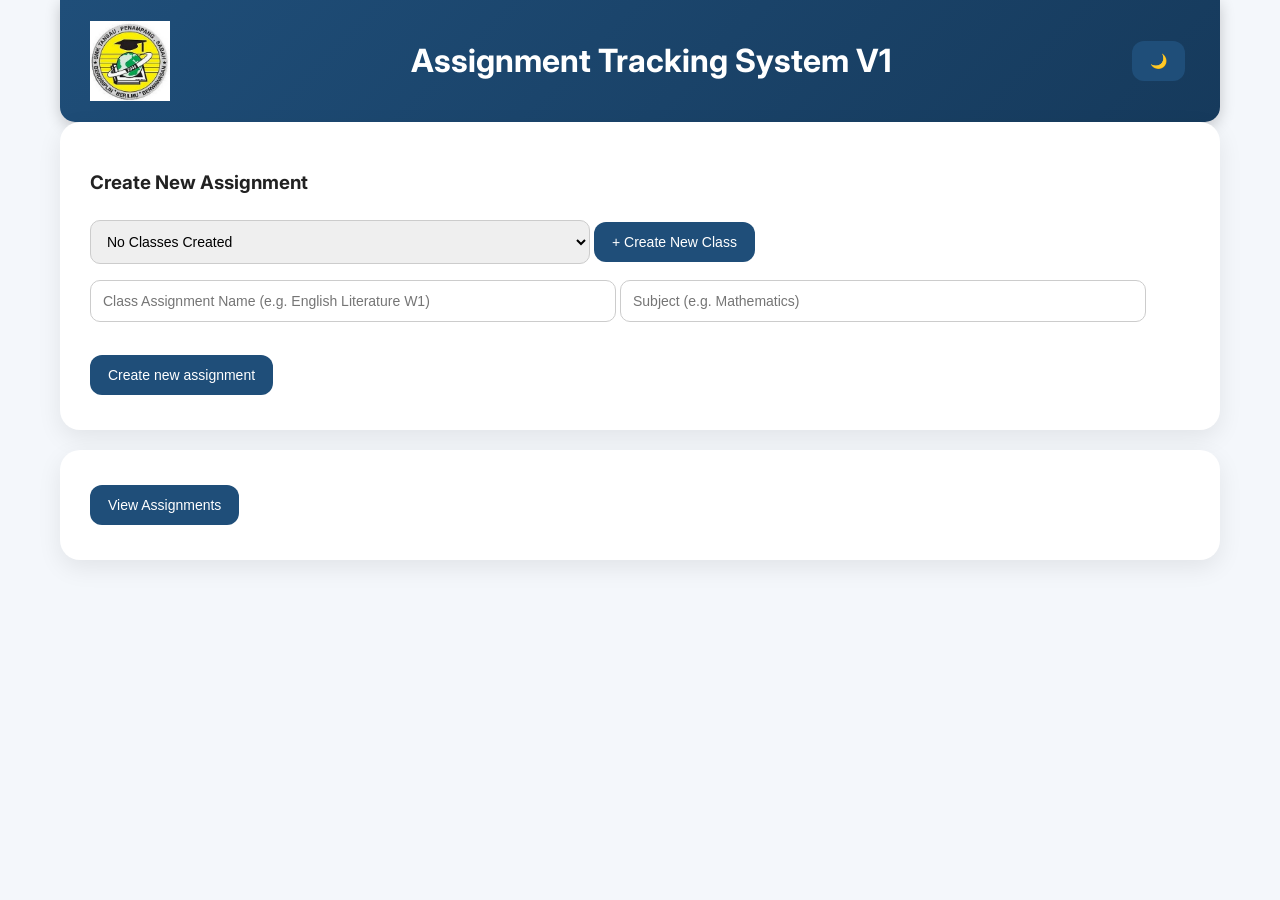
==== index.html @ 65460745 "Add files via upload" ====
<!DOCTYPE HTML>
<html>
<head>
    <link href="https://fonts.googleapis.com/css2?family=Inter:wght@400;600&display=swap" rel="stylesheet">
    <link rel="stylesheet" href="mystyle.css">
    <title>Assignment Tracking System V1</title>
</head>
<body>

<header class="main-header">
    <div class="logo-container">
        <img src="logo.png" alt="School Logo" class="school-logo">
    </div>

    <h1>Assignment Tracking System V1</h1>

    <button onclick="toggleDarkMode()" id="themeToggle">
        🌙
    </button>
</header>

<section>
    <h3>Create New Assignment</h3>

    <select id="classSelect"></select>
    <button onclick="goToClasses()">+ Create New Class</button>
    <input type="text" id="classWork" placeholder="Class Assignment Name (e.g. English Literature W1)">
    <input type="text" id="subjectName" placeholder="Subject (e.g. Mathematics)">
    <br><br>
    <button onclick="createAssignment()">Create new assignment</button>
</section>

<br>

<section>
    <button onclick="viewAssignment()">View Assignments</button>
</section>

<script>
function loadClassesDropdown() {
    const classes = JSON.parse(localStorage.getItem("classes")) || [];
    const select = document.getElementById("classSelect");

    select.innerHTML = "";

    if (classes.length === 0) {
        select.innerHTML = "<option value=''>No Classes Created</option>";
        return;
    }

    classes.forEach(c => {
        const option = document.createElement("option");
        option.value = c.id;
        option.textContent = c.name;
        select.appendChild(option);
    });
}

function createAssignment() {
    const classId = document.getElementById("classSelect").value;
    const classWork = document.getElementById("classWork").value.trim();
    const subject = document.getElementById("subjectName").value.trim();

    if (!classId || !classWork || !subject) {
        alert("Please complete all fields");
        return;
    }

    const classes = JSON.parse(localStorage.getItem("classes")) || [];
    const selectedClass = classes.find(c => c.id === classId);

    const studentObjects = selectedClass.students.map(name => ({
        name,
        submitted: false
    }));

    const newAssignment = {
        id: "a_" + Date.now(),
        classId: selectedClass.id,
        className: selectedClass.name,
        title: classWork,
        subject,
        dateCreated: new Date().toLocaleDateString(),
        students: studentObjects
    };

    const assignments = JSON.parse(localStorage.getItem("assignments")) || [];
    assignments.push(newAssignment);
    localStorage.setItem("assignments", JSON.stringify(assignments));

    window.location.href = `assignment.html?id=${newAssignment.id}`;
}

function goToClasses() {
    window.location.href = "classes.html";
}

function viewAssignment() {
        window.location.href = "view.html";
}

function toggleDarkMode() {

    const body = document.body;

        if (body.classList.contains("dark")) {
            body.classList.remove("dark");
            body.classList.add("light");
            localStorage.setItem("theme", "light");
        } else {
            body.classList.remove("light");
            body.classList.add("dark");
            localStorage.setItem("theme", "dark");
        }
    }

    function loadTheme() {
        const theme = localStorage.getItem("theme") || "light";
        document.body.classList.add(theme);
    }

loadTheme();

loadClassesDropdown();
</script>

</body>
</html>
---- mystyle.css ----
/* =========================
   GLOBAL LAYOUT
========================= */

body {
    font-family: 'Inter', sans-serif;
    margin: 0;
    padding: 0;
    transition: background-color 0.3s, color 0.3s;
}

/* Main content container */
body > section,
body > header {
    max-width: 1100px;
    margin: auto;
}

/* =========================
   LIGHT / DARK MODE
========================= */

body.light {
    background-color: #f4f7fb;
    color: #222;
}

body.dark {
    background-color: #121212;
    color: #f5f5f5;
}

/* =========================
   HEADER
========================= */

header {
    display: flex;
    justify-content: space-between;
    align-items: center;
    background: linear-gradient(135deg, #1f4e79, #163a5c);
    color: white;
    padding: 20px 30px;
    border-radius: 0 0 15px 15px;
    box-shadow: 0 4px 15px rgba(0,0,0,0.2);
}

.logo-container {
    display: flex;
    align-items: center;
    gap: 15px;
}

.school-logo {
    width: 80px;
    height: 80px;
    object-fit: contain;
}

/* =========================
   SECTIONS (Cards)
========================= */

section {
    background-color: white;
    padding: 30px;
    margin: 30px auto;
    border-radius: 20px;
    box-shadow: 0 8px 25px rgba(0,0,0,0.08);
    transition: 0.3s;
}

body.dark section {
    background-color: #1e1e1e;
}

/* =========================
   INPUTS
========================= */

input, select {
    padding: 12px;
    margin: 8px 0;
    border-radius: 10px;
    border: 1px solid #ccc;
    font-size: 14px;
    width: 100%;
    max-width: 500px;
}

body.dark input,
body.dark select {
    background-color: #2a2a2a;
    color: white;
    border: 1px solid #444;
}

/* =========================
   BUTTONS
========================= */

button {
    background-color: #1f4e79;
    color: white;
    border: none;
    padding: 12px 18px;
    border-radius: 12px;
    font-size: 14px;
    cursor: pointer;
    transition: all 0.2s ease;
    margin: 5px 5px 5px 0;
}

button:hover {
    background-color: #163a5c;
    transform: translateY(-2px);
    box-shadow: 0 5px 15px rgba(0,0,0,0.2);
}

/* Danger button style */
button.danger {
    background-color: #c0392b;
}

button.danger:hover {
    background-color: #922b21;
}

/* =========================
   TABLES
========================= */

table {
    width: 100%;
    border-collapse: collapse;
    margin-top: 20px;
    font-size: 14px;
}

th {
    background-color: #1f4e79;
    color: white;
    padding: 12px;
    text-align: center;
}

td {
    padding: 10px;
    text-align: center;
}

table, th, td {
    border: 1px solid #ddd;
}

body.dark table,
body.dark th,
body.dark td {
    border-color: #444;
}

tr:nth-child(even) {
    background-color: #f2f2f2;
}

body.dark tr:nth-child(even) {
    background-color: #2a2a2a;
}

/* =========================
   PROGRESS BAR
========================= */

.progress-container {
    background: #ddd;
    border-radius: 15px;
    height: 12px;
    margin-top: 6px;
}

.progress-bar {
    background: #1f4e79;
    height: 12px;
    border-radius: 15px;
    transition: width 0.4s ease;
}

/* =========================
   RESPONSIVE
========================= */

@media (max-width: 768px) {

    header {
        flex-direction: column;
        gap: 10px;
        text-align: center;
    }

    section {
        margin: 15px;
        padding: 20px;
    }

    input, select {
        max-width: 100%;
    }

    button {
        width: 100%;
    }
}
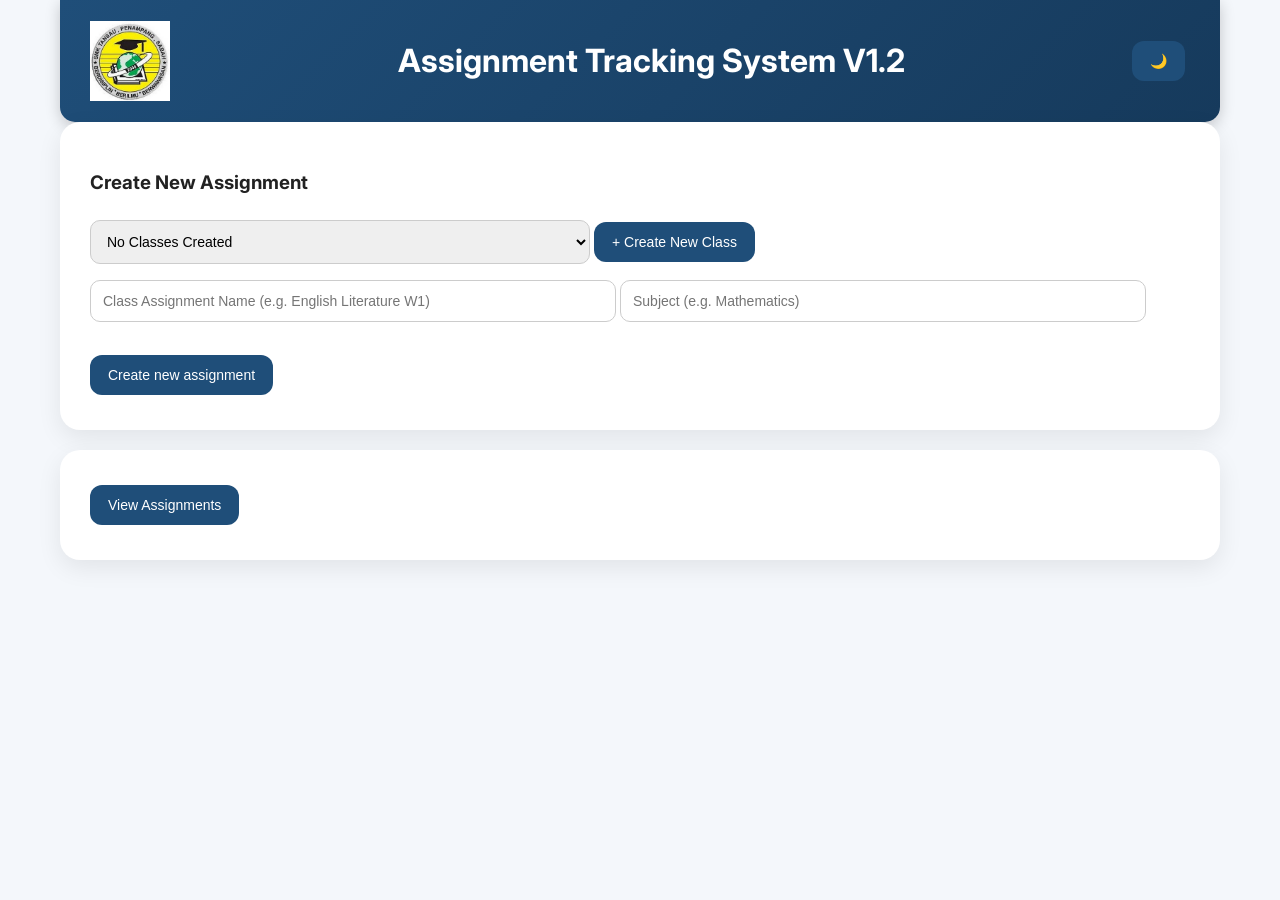
==== commit 163f0fe8: "Update index.html to version 1.2" ====
--- a/index.html
+++ b/index.html
@@ -3,7 +3,7 @@
 <head>
     <link href="https://fonts.googleapis.com/css2?family=Inter:wght@400;600&display=swap" rel="stylesheet">
     <link rel="stylesheet" href="mystyle.css">
-    <title>Assignment Tracking System V1</title>
+    <title>Assignment Tracking System V1.2</title>
 </head>
 <body>
 
@@ -12,7 +12,7 @@
         <img src="logo.png" alt="School Logo" class="school-logo">
     </div>
 
-    <h1>Assignment Tracking System V1</h1>
+    <h1>Assignment Tracking System V1.2</h1>
 
     <button onclick="toggleDarkMode()" id="themeToggle">
         🌙
@@ -126,3 +126,4 @@
 
 </body>
 </html>
+
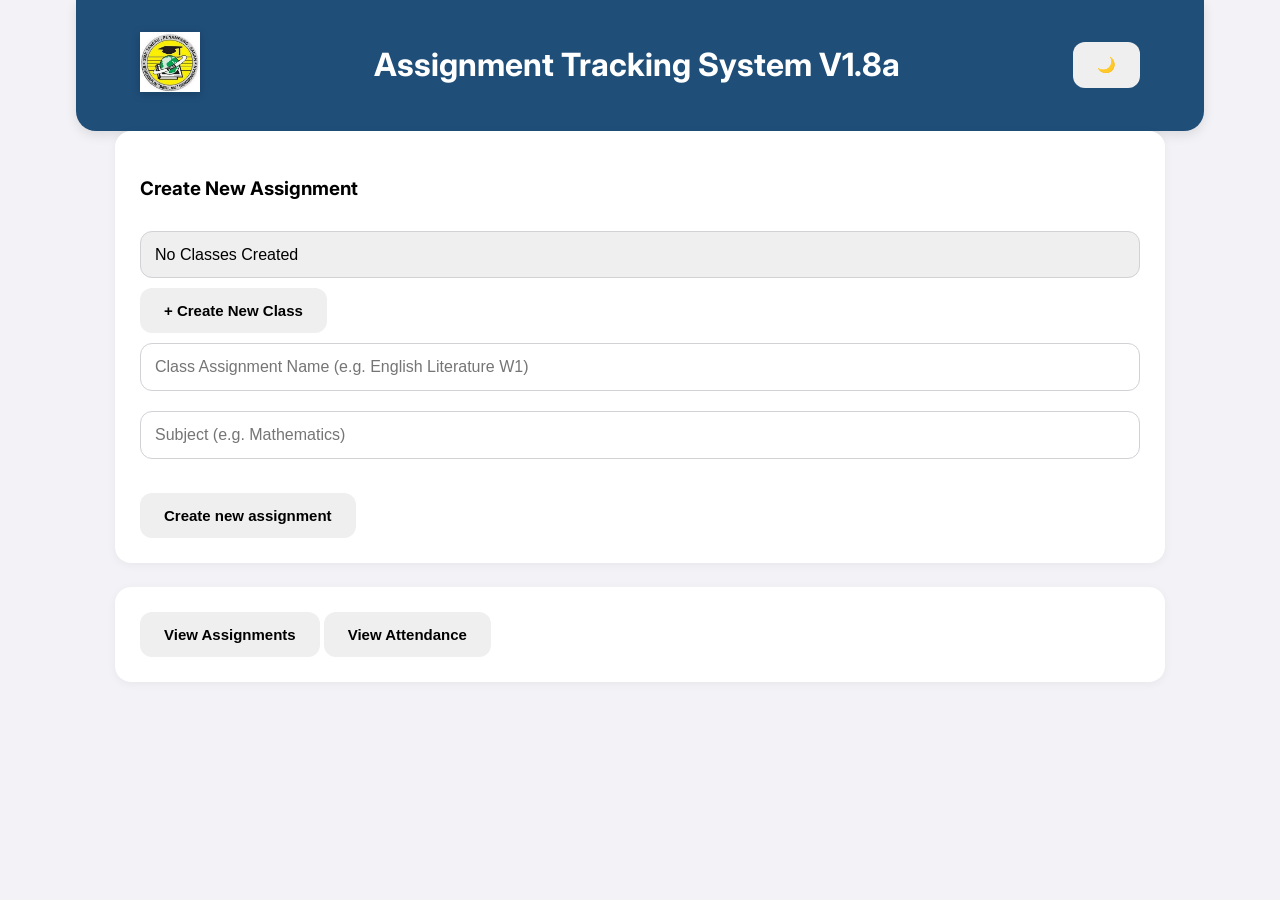
==== commit 54a91cde: "Updated the version number in the index.html file to reflect the current version of the Assignment T" ====
--- a/index.html
+++ b/index.html
@@ -2,8 +2,8 @@
 <html>
 <head>
     <link href="https://fonts.googleapis.com/css2?family=Inter:wght@400;600&display=swap" rel="stylesheet">
-    <link rel="stylesheet" href="mystyle.css">
-    <title>Assignment Tracking System V1.2</title>
+    <link rel="stylesheet" href="mystyle.css?v=1">
+    <title>Assignment Tracking System V1.8a</title>
 </head>
 <body>
 
@@ -12,7 +12,7 @@
         <img src="logo.png" alt="School Logo" class="school-logo">
     </div>
 
-    <h1>Assignment Tracking System V1.2</h1>
+    <h1>Assignment Tracking System V1.8a</h1>
 
     <button onclick="toggleDarkMode()" id="themeToggle">
         🌙
@@ -34,6 +34,7 @@
 
 <section>
     <button onclick="viewAssignment()">View Assignments</button>
+    <button onclick="viewAttendance()">View Attendance</button>
 </section>
 
 <script>
@@ -54,6 +55,102 @@
         option.textContent = c.name;
         select.appendChild(option);
     });
+}
+
+function createAttendance() {
+    const headClassId = localStorage.getItem("headClassId");
+    const date = document.getElementById("date").value;
+    const isHoliday = document.getElementById("publicHolidayCheckbox").checked;
+
+    if (!date) {
+        alert("Please select a date.");
+        return;
+    }
+
+    if (!headClassId) {
+        alert("Please set head class first.");
+        return;
+    }
+
+    // Load data for validation
+    let attendanceRecords = JSON.parse(localStorage.getItem("attendance")) || [];
+    let holidays = JSON.parse(localStorage.getItem("publicHolidays")) || [];
+
+    // --- CASE 1: USER IS TRYING TO MARK A PUBLIC HOLIDAY ---
+    if (isHoliday) {
+        // Check if ANY class has attendance on this date
+        const attendanceOnThisDate = attendanceRecords.some(a => a.date === date && !a.isPublicHoliday);
+        
+        if (attendanceOnThisDate) {
+            alert("Cannot mark as Public Holiday: Attendance records already exist for this date.");
+            return;
+        }
+
+        if (holidays.includes(date)) {
+            alert("This date is already marked as a Public Holiday.");
+            return;
+        }
+
+        // Save to Holiday list
+        holidays.push(date);
+        localStorage.setItem("publicHolidays", JSON.stringify(holidays));
+
+        // Create a special record in attendance for visibility in viewAttendance.html
+        const holidayRecord = {
+            id: "hol_" + Date.now(),
+            date: date,
+            isPublicHoliday: true
+        };
+        attendanceRecords.push(holidayRecord);
+        localStorage.setItem("attendance", JSON.stringify(attendanceRecords));
+
+        alert("Public Holiday saved successfully.");
+        location.reload(); // Refresh to clear inputs
+        return;
+    }
+
+    // --- CASE 2: USER IS TRYING TO CREATE NORMAL ATTENDANCE ---
+    // Check if the date is a holiday first
+    if (holidays.includes(date)) {
+        alert("Cannot create attendance: This date is a marked Public Holiday. Please delete the holiday first.");
+        return;
+    }
+
+    const classes = JSON.parse(localStorage.getItem("classes")) || [];
+    const selectedClass = classes.find(c => c.id === headClassId);
+
+    // Check if attendance already exists for THIS class on this date
+    const existing = attendanceRecords.find(a =>
+        a.classId === headClassId && a.date === date
+    );
+
+    if (existing) {
+        if (!confirm("Attendance already exists for this class on this date. Edit it?")) return;
+        window.location.href = `attendance.html?id=${existing.id}`;
+        return;
+    }
+
+    // If all checks pass, create the record
+    const students = selectedClass.students.map(name => ({
+        name,
+        present: false,
+        leftEarly: false,
+        reason: ""
+    }));
+
+    const newAttendance = {
+        id: "att_" + Date.now(),
+        classId: headClassId,
+        className: selectedClass.name,
+        date,
+        students,
+        isPublicHoliday: false
+    };
+
+    attendanceRecords.push(newAttendance);
+    localStorage.setItem("attendance", JSON.stringify(attendanceRecords));
+
+    window.location.href = `attendance.html?id=${newAttendance.id}`;
 }
 
 function createAssignment() {
@@ -96,7 +193,114 @@
 }
 
 function viewAssignment() {
-        window.location.href = "view.html";
+    window.location.href = "view.html";
+}
+
+function viewAttendance() {
+    window.location.href = "viewAttendance.html";
+}
+
+function renderHeadClassUI() {
+    const container = document.getElementById("headClassContainer");
+    const classes = JSON.parse(localStorage.getItem("classes")) || [];
+    const headClassId = localStorage.getItem("headClassId");
+
+    container.innerHTML = "";
+
+    // If no classes exist
+    if (classes.length === 0) {
+        container.innerHTML = `
+            <button onclick="window.location.href='classes.html'">
+                Create Class First
+            </button>
+        `;
+        return;
+    }
+
+    // If no head class selected yet
+    if (!headClassId) {
+        container.innerHTML = `
+            <select id="headClassSelect">
+                <option value="">-- Select Attendance Class --</option>
+                ${classes.map(c =>
+                    `<option value="${c.id}">${c.name}</option>`
+                ).join("")}
+                <option value="new">+ Create New Class</option>
+            </select>
+
+            <button onclick="setHeadClassFromDropdown()">
+                Set
+            </button>
+        `;
+        return;
+    }
+
+    // If head class already selected
+    const selected = classes.find(c => c.id === headClassId);
+
+    if (!selected) {
+        localStorage.removeItem("headClassId");
+        renderHeadClassUI();
+        return;
+    }
+
+    container.innerHTML = `
+        <strong>${selected.name}</strong>
+        <button onclick="changeHeadClass()" style="margin-left:10px;">
+            Change
+        </button>
+    `;
+}
+
+function setHeadClassFromDropdown() {
+    const select = document.getElementById("headClassSelect");
+    const selectedValue = select.value;
+
+    if (selectedValue === "new") {
+        window.location.href = "classes.html";
+        return;
+    }
+
+    if (!selectedValue) {
+        alert("Please select a class.");
+        return;
+    }
+
+    localStorage.setItem("headClassId", selectedValue);
+    renderHeadClassUI();
+}
+
+function setHeadClass() {
+    const classes = JSON.parse(localStorage.getItem("classes")) || [];
+
+    if (classes.length === 0) {
+        alert("No classes available. Please create a class first.");
+        return;
+    }
+
+    const classNames = classes.map(c => c.name).join("\n");
+    const selectedName = prompt("Enter the class name:\n\n" + classNames);
+
+    const selectedClass = classes.find(c => c.name === selectedName);
+
+    if (!selectedClass) {
+        alert("Invalid class name.");
+        return;
+    }
+
+    localStorage.setItem("headClassId", selectedClass.id);
+    renderHeadClassUI();
+}
+
+function changeHeadClass() {
+    const confirmChange = confirm(
+        "Are you sure you want to change the attendance class?"
+    );
+
+    if (!confirmChange) return;
+
+    localStorage.removeItem("headClassId");
+    renderHeadClassUI();
 }
 
 function toggleDarkMode() {
@@ -114,16 +318,21 @@
         }
     }
 
-    function loadTheme() {
-        const theme = localStorage.getItem("theme") || "light";
-        document.body.classList.add(theme);
-    }
+function loadTheme() {
+    const theme = localStorage.getItem("theme") || "light";
+    document.body.classList.add(theme);
+}
+
+function setTodayDate() {
+    const today = new Date().toLocaleDateString('en-CA');
+    document.getElementById("date").value = today;
+}
 
 loadTheme();
-
 loadClassesDropdown();
+setTodayDate();
+renderHeadClassUI();
 </script>
 
 </body>
-</html>
-
+</html>
--- a/mystyle.css
+++ b/mystyle.css
@@ -1,212 +1,238 @@
 /* =========================
-   GLOBAL LAYOUT
-========================= */
+   GLOBAL LAYOUT & MODERN RESET
+========================= */
+:root {
+    --primary: #1f4e79;
+    --primary-dark: #163a5c;
+    --accent: #007aff; /* Apple Blue */
+    --danger: #ff3b30; /* Apple Red */
+    --success: #34c759; /* Apple Green */
+    --bg-light: #f2f2f7;
+    --card-light: #ffffff;
+    --bg-dark: #000000;
+    --card-dark: #1c1c1e;
+}
 
 body {
-    font-family: 'Inter', sans-serif;
+    font-family: 'Inter', -apple-system, BlinkMacSystemFont, sans-serif;
     margin: 0;
     padding: 0;
-    transition: background-color 0.3s, color 0.3s;
-}
-
-/* Main content container */
-body > section,
-body > header {
-    max-width: 1100px;
+    line-height: 1.5;
+    -webkit-font-smoothing: antialiased;
+    transition: background-color 0.3s;
+}
+
+body.light { background-color: var(--bg-light); color: #000; }
+body.dark { background-color: var(--bg-dark); color: #fff; }
+
+/* Center content for Large Screens (Mac/Windows) */
+body > section, body > header {
+    max-width: 1000px;
     margin: auto;
 }
 
 /* =========================
-   LIGHT / DARK MODE
-========================= */
-
-body.light {
-    background-color: #f4f7fb;
-    color: #222;
-}
-
-body.dark {
-    background-color: #121212;
-    color: #f5f5f5;
-}
-
-/* =========================
-   HEADER
-========================= */
-
+   HEADER (Glassmorphism Effect)
+========================= */
 header {
     display: flex;
     justify-content: space-between;
     align-items: center;
-    background: linear-gradient(135deg, #1f4e79, #163a5c);
+    padding: 20px 5%;
+    background: var(--primary);
     color: white;
-    padding: 20px 30px;
-    border-radius: 0 0 15px 15px;
-    box-shadow: 0 4px 15px rgba(0,0,0,0.2);
-}
-
-.logo-container {
+    border-radius: 0 0 20px 20px;
+    box-shadow: 0 4px 12px rgba(0,0,0,0.1);
+}
+
+.school-logo {
+    width: 60px;
+    height: 60px;
+    filter: drop-shadow(0 2px 4px rgba(0,0,0,0.2));
+}
+
+/* =========================
+   CARDS (Section)
+========================= */
+section {
+    background-color: var(--card-light);
+    padding: 25px;
+    margin: 20px 5%;
+    border-radius: 16px;
+    box-shadow: 0 2px 10px rgba(0,0,0,0.05);
+}
+
+body.dark section {
+    background-color: var(--card-dark);
+    box-shadow: 0 4px 15px rgba(0,0,0,0.4);
+}
+
+/* =========================
+   FORMS & INPUTS
+========================= */
+/* Default styling for text and select */
+input, select {
+    padding: 14px; 
+    margin: 10px 0;
+    border-radius: 12px;
+    border: 1px solid #d1d1d6;
+    font-size: 16px; 
+    width: 100%;
+    box-sizing: border-box;
+    appearance: none; /* Modern look for text/select */
+}
+
+/* FIX: Restore Checkbox Visibility */
+input[type="checkbox"] {
+    appearance: auto; /* Re-enables the browser checkmark */
+    width: 20px;
+    height: 20px;
+    width: auto; /* Prevents checkbox from stretching to 100% width */
+    margin-right: 8px;
+    cursor: pointer;
+}
+
+body.dark input, body.dark select {
+    background-color: #2c2c2e;
+    border-color: #3a3a3c;
+    color: white;
+}
+
+/* =========================
+   BUTTONS (Tactile Design)
+========================= */
+button {
+    font-weight: 600;
+    padding: 14px 24px;
+    border-radius: 12px;
+    border: none;
+    cursor: pointer;
+    transition: transform 0.1s, opacity 0.2s;
+    font-size: 15px;
+    display: inline-flex;
+    align-items: center;
+    justify-content: center;
+    gap: 8px;
+}
+
+button:active {
+    transform: scale(0.97); /* Haptic feel on touch */
+}
+
+button.primary { background-color: var(--accent); color: white; }
+button.danger { background: var(--danger); color: white; }
+
+/* =========================
+   TABLES (Mobile Responsive Scroll)
+========================= */
+table {
+    width: 100%;
+    border-collapse: separate;
+    border-spacing: 0;
+    margin-top: 20px;
+    border-radius: 12px;
+    overflow: hidden; 
+}
+
+th {
+    background-color: var(--bg-light);
+    color: #8e8e93;
+    text-transform: uppercase;
+    font-size: 12px;
+    letter-spacing: 0.5px;
+    padding: 15px;
+}
+
+body.dark th { background-color: #2c2c2e; }
+
+td {
+    padding: 16px;
+    border-bottom: 1px solid #e5e5ea;
+    text-align: center;
+}
+
+body.dark td { border-bottom: 1px solid #3a3a3c; }
+
+/* =========================
+   MODALS
+========================= */
+.modal {
+    display: none;
+    position: fixed;
+    z-index: 999;
+    inset: 0; /* cleaner than top/left/width/height */
+    background: rgba(0,0,0,0.6);
+    justify-content: center;
+    align-items: flex-start; /* prevent vertical lock */
+    
+    overflow-y: auto;        /* allow scrolling */
+    padding: 40px 20px;      /* breathing room */
+}
+
+.modal[style*="display: flex"] {
+    display: flex !important;
+}
+
+.modal-content {
+    background: white;
+    padding: 30px;
+    width: 90%;
+    max-width: 450px;
+    border-radius: 24px;
+    box-shadow: 0 10px 30px rgba(0,0,0,0.3);
+
+    max-height: 90vh;        /* prevent overflow */
+    overflow-y: auto;        /* scroll inside modal */
+}
+
+body.dark .modal-content {
+    background-color: #1c1c1e;
+    color: #f5f5f5;
+}
+
+.checkbox-item {
     display: flex;
     align-items: center;
-    gap: 15px;
-}
-
-.school-logo {
-    width: 80px;
-    height: 80px;
-    object-fit: contain;
-}
-
-/* =========================
-   SECTIONS (Cards)
-========================= */
-
-section {
-    background-color: white;
-    padding: 30px;
-    margin: 30px auto;
-    border-radius: 20px;
-    box-shadow: 0 8px 25px rgba(0,0,0,0.08);
-    transition: 0.3s;
-}
-
-body.dark section {
-    background-color: #1e1e1e;
-}
-
-/* =========================
-   INPUTS
-========================= */
-
-input, select {
-    padding: 12px;
-    margin: 8px 0;
-    border-radius: 10px;
-    border: 1px solid #ccc;
-    font-size: 14px;
-    width: 100%;
-    max-width: 500px;
-}
-
-body.dark input,
-body.dark select {
-    background-color: #2a2a2a;
-    color: white;
-    border: 1px solid #444;
-}
-
-/* =========================
-   BUTTONS
-========================= */
-
-button {
-    background-color: #1f4e79;
-    color: white;
-    border: none;
-    padding: 12px 18px;
-    border-radius: 12px;
-    font-size: 14px;
+    gap: 10px;
+    margin-bottom: 8px;
+    padding: 8px;
+    border-radius: 8px;
     cursor: pointer;
-    transition: all 0.2s ease;
-    margin: 5px 5px 5px 0;
-}
-
-button:hover {
-    background-color: #163a5c;
-    transform: translateY(-2px);
-    box-shadow: 0 5px 15px rgba(0,0,0,0.2);
-}
-
-/* Danger button style */
-button.danger {
-    background-color: #c0392b;
-}
-
-button.danger:hover {
-    background-color: #922b21;
-}
-
-/* =========================
-   TABLES
-========================= */
-
-table {
-    width: 100%;
-    border-collapse: collapse;
-    margin-top: 20px;
-    font-size: 14px;
-}
-
-th {
-    background-color: #1f4e79;
-    color: white;
-    padding: 12px;
-    text-align: center;
-}
-
-td {
-    padding: 10px;
-    text-align: center;
-}
-
-table, th, td {
-    border: 1px solid #ddd;
-}
-
-body.dark table,
-body.dark th,
-body.dark td {
-    border-color: #444;
-}
-
-tr:nth-child(even) {
-    background-color: #f2f2f2;
-}
-
-body.dark tr:nth-child(even) {
-    background-color: #2a2a2a;
-}
-
-/* =========================
-   PROGRESS BAR
-========================= */
-
-.progress-container {
-    background: #ddd;
-    border-radius: 15px;
-    height: 12px;
-    margin-top: 6px;
-}
-
-.progress-bar {
-    background: #1f4e79;
-    height: 12px;
-    border-radius: 15px;
-    transition: width 0.4s ease;
-}
-
-/* =========================
-   RESPONSIVE
-========================= */
-
+}
+
+.checkbox-item:hover {
+    background-color: rgba(0,0,0,0.05);
+}
+
+body.dark .checkbox-item:hover {
+    background-color: #2c2c2e;
+}
+
+/* =========================
+   MEDIA QUERIES (Phone & Tablet)
+========================= */
 @media (max-width: 768px) {
-
     header {
+        padding: 15px;
         flex-direction: column;
-        gap: 10px;
         text-align: center;
     }
+    
+    h1 { font-size: 1.2rem; }
 
     section {
-        margin: 15px;
+        margin: 15px 10px;
         padding: 20px;
-    }
-
-    input, select {
-        max-width: 100%;
     }
 
     button {
         width: 100%;
-    }
-}+        margin: 5px 0;
+    }
+
+    table {
+        display: block;
+        overflow-x: auto;
+        white-space: nowrap;
+    }
+}
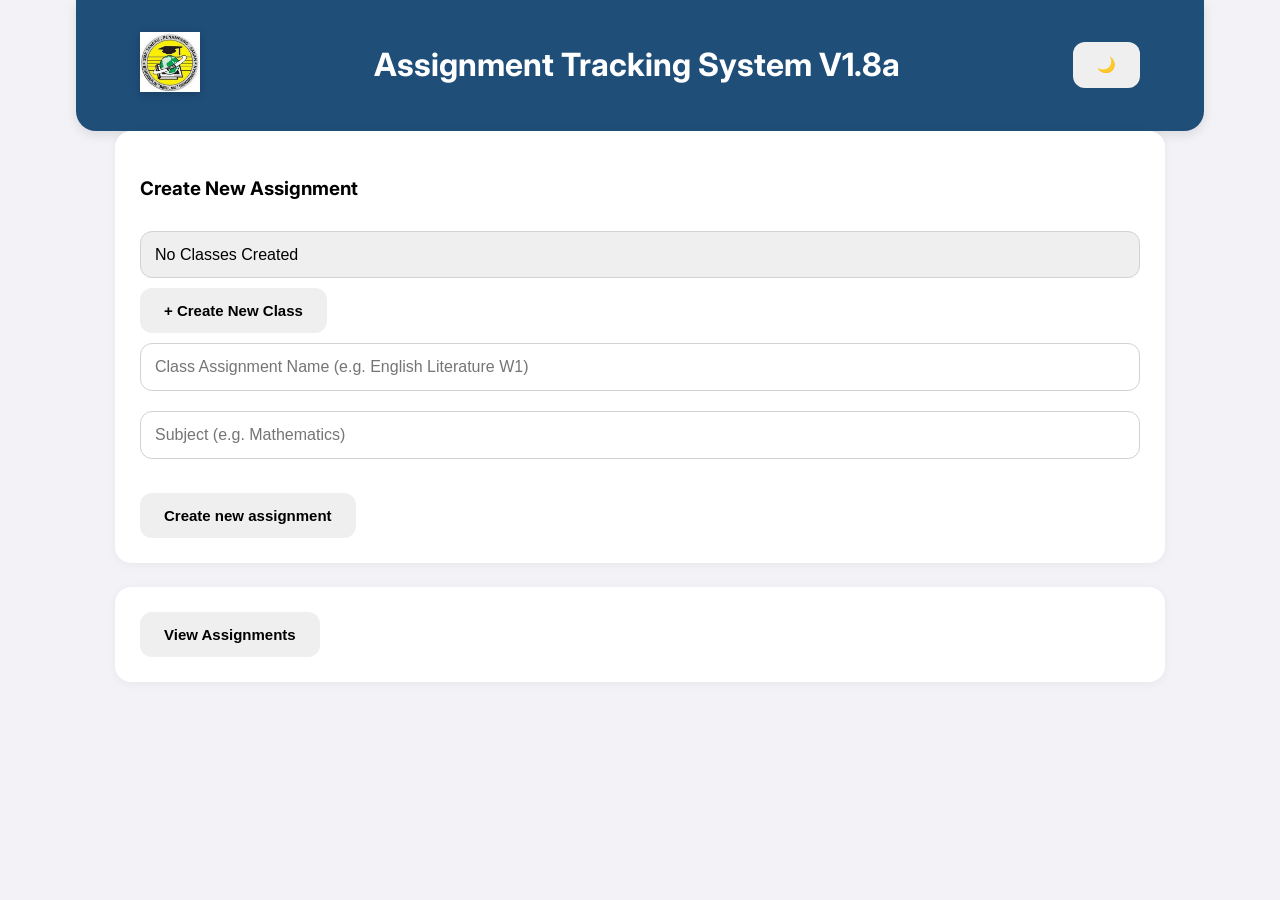
==== commit 98ffb8c1: "Removed attendance-related functionality from index.html, as it is not part of the core features of " ====
--- a/index.html
+++ b/index.html
@@ -34,7 +34,6 @@
 
 <section>
     <button onclick="viewAssignment()">View Assignments</button>
-    <button onclick="viewAttendance()">View Attendance</button>
 </section>
 
 <script>
